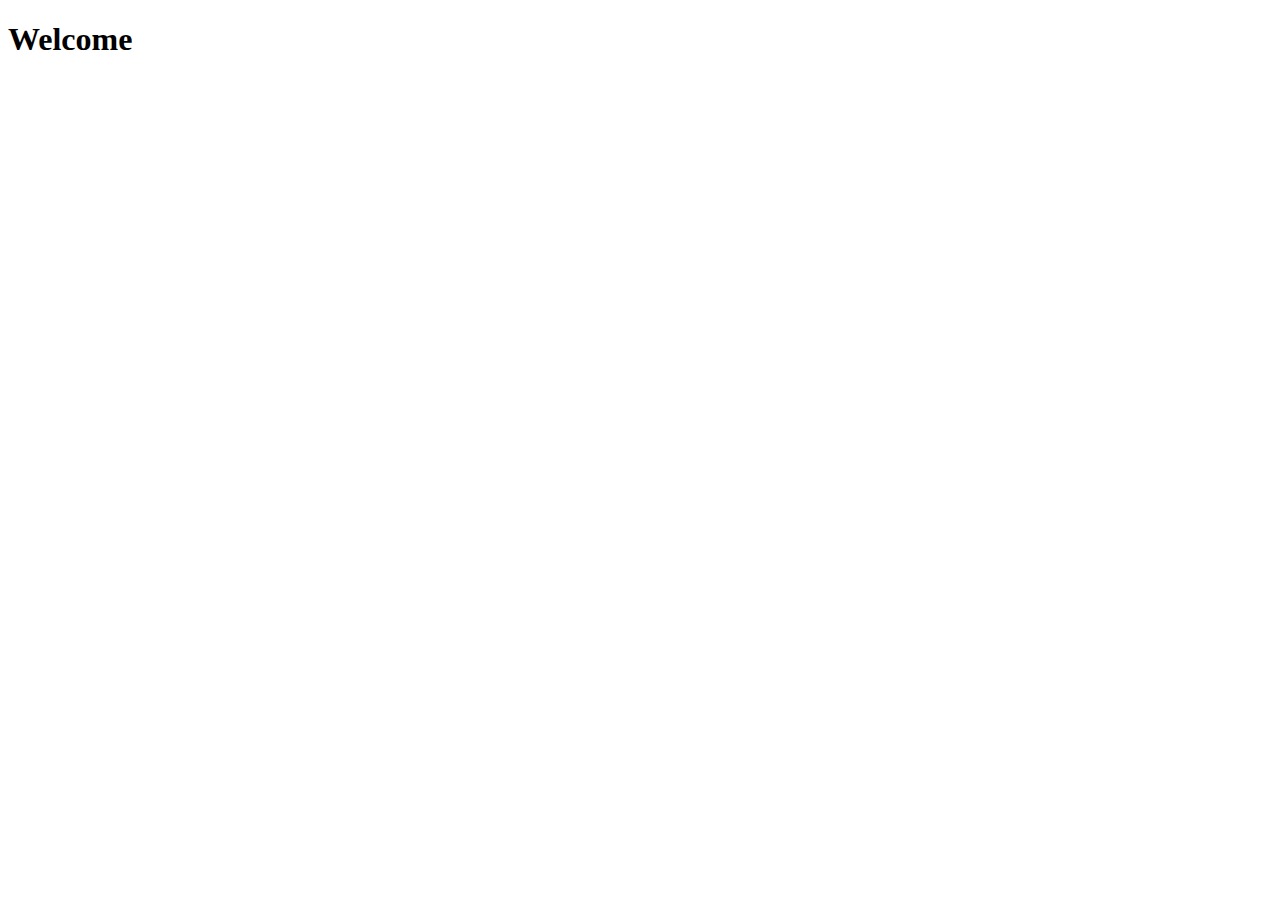
==== index.html @ 0e7db7b9 "Add files via upload" ====
<!DOCTYPE html>
<html lang="en">
<head>
    <meta charset="UTF-8">
    <meta name="viewport" content="width=device-width, initial-scale=1.0">
    <title>Document</title>
</head>
<body>
    <h1>Welcome</h1>
</body>
</html>
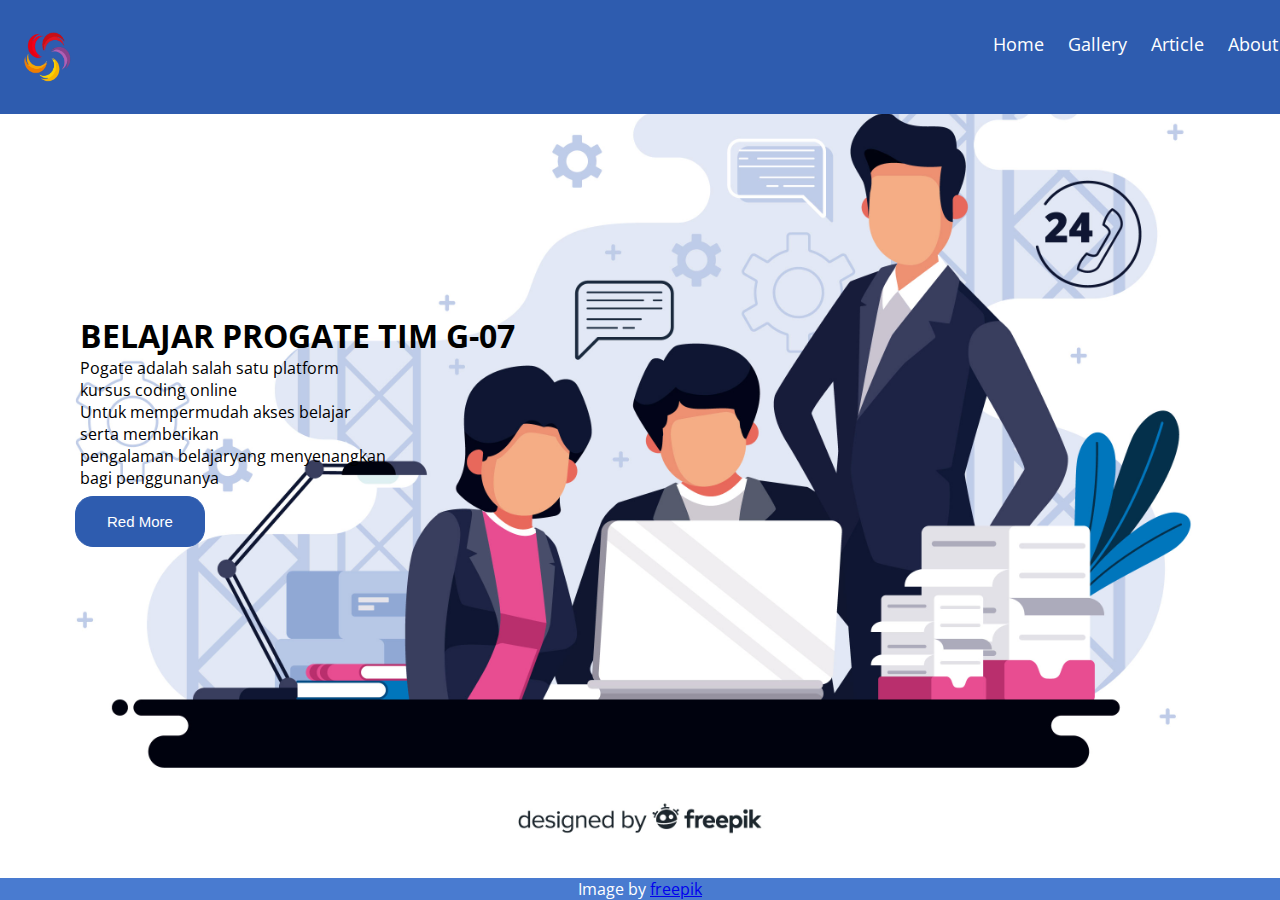
==== commit 341b088c: "add home file" ====
--- a/index.html
+++ b/index.html
@@ -3,9 +3,34 @@
 <head>
     <meta charset="UTF-8">
     <meta name="viewport" content="width=device-width, initial-scale=1.0">
-    <title>Document</title>
+    <link rel="stylesheet" href="desgin.css">
+    <link href="https://fonts.googleapis.com/css2?family=Open+Sans&display=swap" rel="stylesheet">
+    <title>Time G-07</title>
 </head>
 <body>
-    <h1>Welcome</h1>
+    <div class="header">
+        <a href="#" class="logo" ><img src="logo.png" class="logo"></a>
+        <div class="header-right">
+          <a  href="#">Home</a>
+          <a href="#">Gallery</a>
+          <a href="#">Article</a>
+          <a href="#">About</a>
+        </div>
+    </div>
+      
+    <div class = "container">
+        <h1>BELAJAR PROGATE TIM G-07</h1>
+        <p>Pogate adalah salah satu platform</p>
+        <p>kursus coding online</p>
+        <p>Untuk mempermudah akses belajar</p>
+        <p>serta memberikan</p>
+        <p>pengalaman belajaryang menyenangkan</p>
+        <p>bagi penggunanya</p>
+
+        <a href="#" class="btn">Red More</a>
+    </div>
+    <footer>
+       Image by <a href="#" target="_blank" >freepik</a>
+    </footer>
 </body>
 </html>--- a/desgin.css
+++ b/desgin.css
@@ -0,0 +1,144 @@
+*{
+    margin: 0px;
+    padding: 0px;
+}
+
+body{
+    background-image: url("2663543.jpg");
+    background-size:cover ;
+    background-repeat: no-repeat;
+}
+
+footer {
+    position: fixed;
+    left: 0;
+    bottom: 0;
+    width: 100%;
+    background-color: #497bd0;
+    color: white;
+    text-align: center;
+    font-family: 'Open Sans', sans-serif;
+ }
+
+.container{
+    position: relative;
+    right: -80px;
+    top: 200px;
+    width: 450px;
+    height: 500px;
+    font-family: 'Open Sans', sans-serif;
+}
+
+.btn {
+	background-color:#2e5caf;
+	border-radius:18px;
+	border:1px solid #2e5caf;
+	display:inline-block;
+	cursor:pointer;
+	color:#ffffff;
+	font-family:Arial;
+	font-size:15px;
+	padding:16px 31px;
+	text-decoration:none;
+    text-shadow:0px 1px 0px  #2e5caf;
+    position: relative;
+    top:7px;
+    right:5px;
+}
+.btn:hover {
+	background-color:#416ab5;
+}
+.btn:active {
+	position:relative;
+	top:1px;
+}
+
+
+.header {
+    overflow: hidden;
+    background-color:#2e5caf;
+    padding: 20px 10px;
+
+    width:100%;
+    font-family: 'Open Sans', sans-serif;
+  }
+  
+  .header a {
+    float: left;
+    color: white;
+    text-align: center;
+    padding: 12px;
+    text-decoration: none;
+    font-size: 18px; 
+    line-height: 25px;
+    border-radius: 4px;
+  }
+  
+  .header a.logo {
+    font-size: 25px;
+    font-weight: bold;
+  }
+  
+  .header a:hover {
+    background-color: #416ab5;
+    color: white;
+  }
+  
+  .header-right {
+    float: right;
+  }
+.logo{
+    width:50px;
+    height:50px;
+}
+
+@media(max-width: 500px){
+    body{
+        background-repeat: no-repeat;
+        background-size: 280px 190px;
+        background-position: bottom;
+        
+    }
+    .container{
+        right: -10px;
+        top:50px;
+        width: 100%;
+    }
+    .btn{
+        right:5px;
+   
+    }
+    .header a {
+        float: none;
+        display: block;
+        text-align: left;
+      }
+      
+    .header-right {
+         float: none;
+    }
+}
+@media (min-width:700px){
+    .container{
+        right:-10px;
+        top:   150px;
+        width: 450;
+    }
+}
+
+@media(min-width:1000px){
+    .container{
+        position: relative;
+        right: -80px;
+        top: 200px;
+    }
+}
+
+@media(min-width:1400px){
+    .container{
+        position: relative;
+        right: -170px;
+        top: 200px;
+        font-size: 18pt;
+    }
+}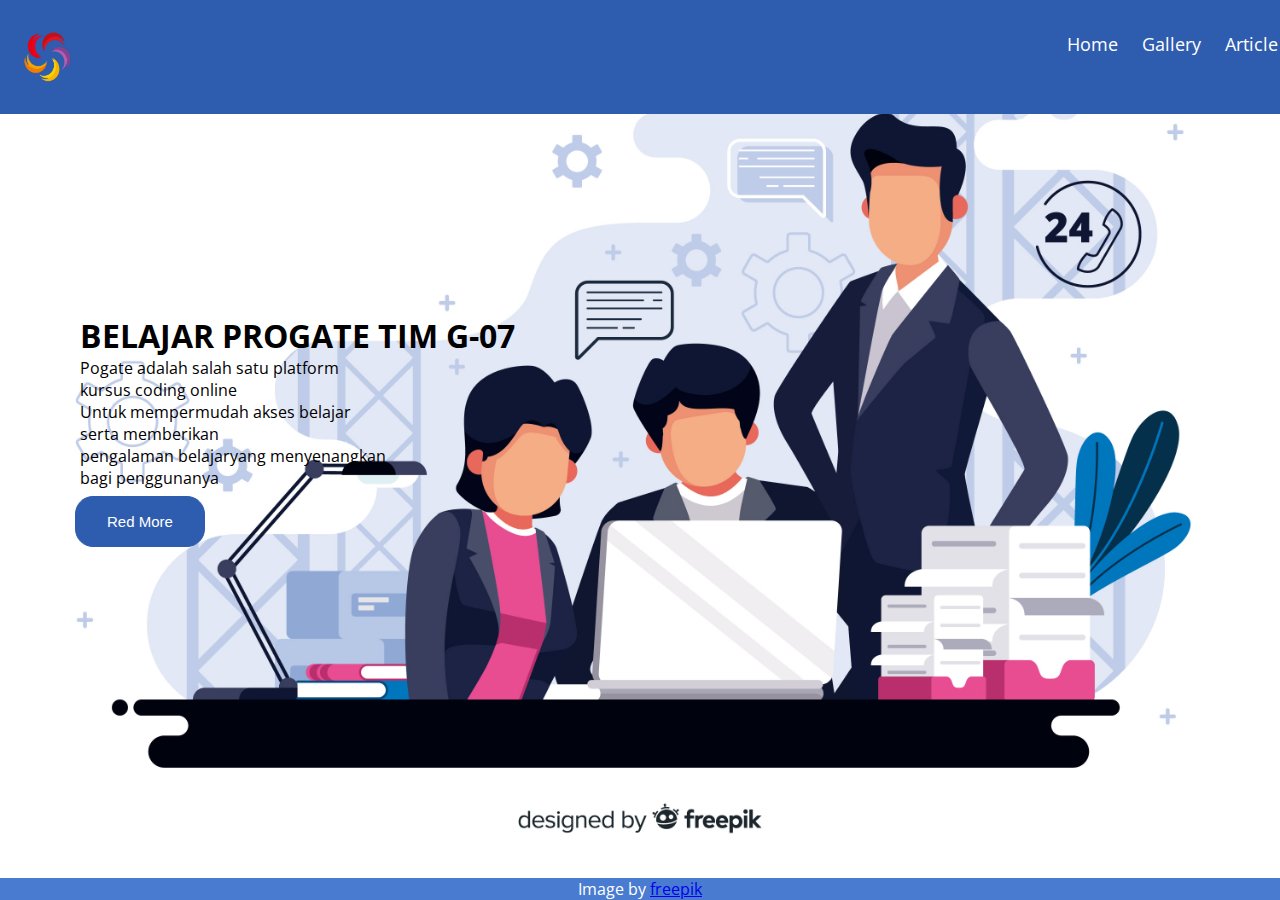
==== commit 5740a7ec: "Update index.html" ====
--- a/index.html
+++ b/index.html
@@ -13,8 +13,7 @@
         <div class="header-right">
           <a  href="#">Home</a>
           <a href="#">Gallery</a>
-          <a href="#">Article</a>
-          <a href="#">About</a>
+            <a href="#">Article</a>
         </div>
     </div>
       
@@ -33,4 +32,4 @@
        Image by <a href="#" target="_blank" >freepik</a>
     </footer>
 </body>
-</html>+</html>
